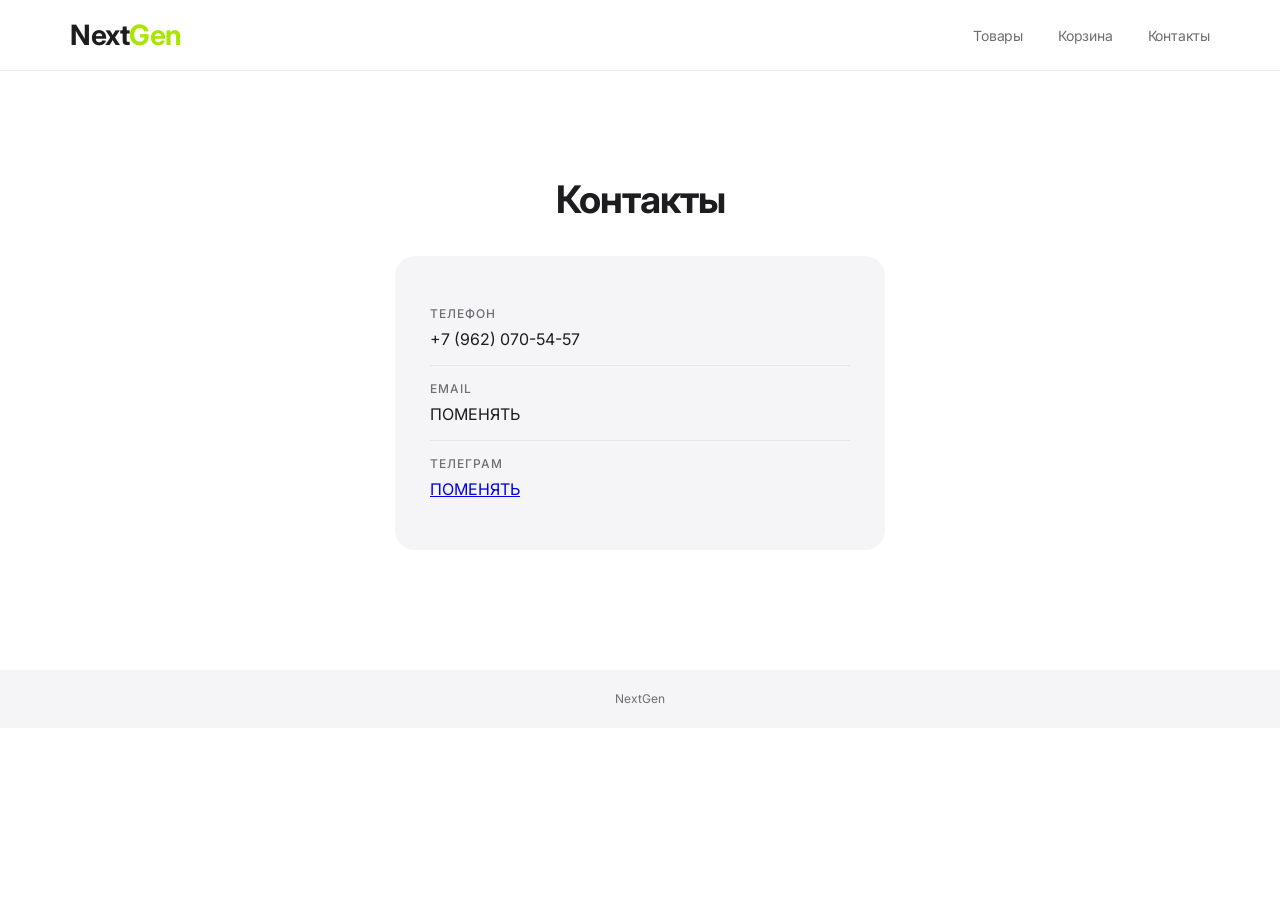
==== contacts.html @ 11e84006 "Add files via upload" ====
<!DOCTYPE html>
<html lang="ru">
<head>
    <link rel="icon" type="image/svg+xml" href="data:image/svg+xml,%3Csvg xmlns='http://www.w3.org/2000/svg' viewBox='0 0 100 100'%3E%3Crect width='100' height='100' rx='22' fill='%231d1d1f'/%3E%3Ctext x='50' y='68' font-family='Inter,sans-serif' font-size='55' font-weight='bold' fill='white' text-anchor='middle'%3EN%3C/text%3E%3Ccircle cx='76' cy='28' r='14' fill='%23a8e600'/%3E%3C/svg%3E">
    <meta charset="UTF-8">
    <meta name="viewport" content="width=device-width, initial-scale=1.0">
    <title>NextGen — Контакты</title>
    <link rel="stylesheet" href="style.css">
</head>
<body>

    <header>
        <div class="header-inner">
            <a href="index.html" class="logo">
                <span class="next">Next</span><span class="gen">Gen</span>
            </a>
            <nav>
                <a href="index.html">Товары</a>
                <a href="cart.html">Корзина</a>
                <a href="contacts.html">Контакты</a>
            </nav>
        </div>
    </header>

    <main class="container contact-section">
        <h1 class="contact-title">Контакты</h1>
        <div class="contact-card">
            <div class="contact-item">
                <p class="contact-label">Телефон</p>
                <p>+7 (962) 070-54-57</p>
            </div>
            <div class="contact-item">
                <p class="contact-label">Email</p>
                <p>ПОМЕНЯТЬ</p>
            </div>
            <div class="contact-item">
                <p class="contact-label">Телеграм</p>
                <p><a href="https://t.me/puckmentioned">ПОМЕНЯТЬ</a></p>
            </div>
        </div>
    </main>

    <footer>
        <p>NextGen</p>
    </footer>

    <script src="script.js"></script>
</body>
</html>
---- style.css ----
@import url('https://fonts.googleapis.com/css2?family=Inter:wght@300;400;500;600;700&display=swap');

* {
    margin: 0;
    padding: 0;
    box-sizing: border-box;
}

body {
    font-family: 'Inter', -apple-system, BlinkMacSystemFont, sans-serif;
    background-color: #ffffff;
    color: #1d1d1f;
    line-height: 1.5;
    -webkit-font-smoothing: antialiased;
}

header {
    background-color: rgba(255, 255, 255, 0.85);
    backdrop-filter: blur(25px);
    -webkit-backdrop-filter: blur(25px);
    border-bottom: 1px solid #e8e8ed;
    position: sticky;
    top: 0;
    z-index: 100;
}

.header-inner {
    max-width: 1200px;
    margin: 0 auto;
    display: flex;
    justify-content: space-between;
    align-items: center;
    padding: 14px 30px;
}

.logo {
    font-size: 28px;
    font-weight: 700;
    letter-spacing: -0.5px;
    text-decoration: none;
    user-select: none;
}

.logo .next {
    color: #1d1d1f;
}

.logo .gen {
    color: #a8e600;
}

nav {
    display: flex;
    gap: 35px;
}
nav a {
    color: #6e6e73;
    text-decoration: none;
    font-size: 14px;
    font-weight: 400;
    letter-spacing: -0.2px;
    transition: color 0.2s ease;
    position: relative;
}
nav a:hover {
    color: #1d1d1f;
}

.container {
    max-width: 1200px;
    margin: 0 auto;
    padding: 50px 30px;
}

.product-grid {
    display: grid;
    grid-template-columns: repeat(3, 1fr);
    gap: 25px;
}

.product-card {
    background: #ffffff;
    border-radius: 20px;
    padding: 30px 20px 25px;
    text-align: center;
    transition: all 0.4s cubic-bezier(0.25, 0.46, 0.45, 0.94);
    cursor: pointer;
    border: 1px solid #f0f0f0;
}
.product-card:hover {
    transform: translateY(-6px);
    box-shadow: 0 25px 50px rgba(0, 0, 0, 0.1);
    border-color: #d2d2d7;
}

.product-card img {
    width: 150px;
    height: 150px;
    object-fit: contain;
    margin-bottom: 18px;
    transition: transform 0.3s ease;
    pointer-events: none;
}
.product-card:hover img {
    transform: scale(1.06);
}

.product-card h3 {
    font-size: 16px;
    font-weight: 500;
    color: #1d1d1f;
    margin-bottom: 6px;
    letter-spacing: -0.3px;
    pointer-events: none;
}

.price {
    font-size: 20px;
    font-weight: 600;
    color: #1d1d1f;
    margin-bottom: 18px;
    letter-spacing: -0.5px;
    pointer-events: none;
}

.add-to-cart {
    background: #a8e600;
    color: #1d1d1f;
    border: none;
    padding: 11px 26px;
    border-radius: 25px;
    font-size: 13px;
    font-weight: 600;
    cursor: pointer;
    transition: all 0.25s ease;
    font-family: 'Inter', sans-serif;
    letter-spacing: -0.2px;
    position: relative;
    z-index: 2;
}
.add-to-cart:hover {
    background: #96cc00;
    transform: scale(1.04);
}
.add-to-cart:active {
    transform: scale(0.96);
}

.modal-overlay {
    position: fixed;
    top: 0;
    left: 0;
    width: 100%;
    height: 100%;
    background: rgba(0, 0, 0, 0.5);
    backdrop-filter: blur(12px);
    -webkit-backdrop-filter: blur(12px);
    z-index: 200;
    display: flex;
    align-items: center;
    justify-content: center;
    opacity: 0;
    visibility: hidden;
    transition: opacity 0.35s ease, visibility 0.35s ease;
}

.modal-overlay.active {
    opacity: 1;
    visibility: visible;
}

.modal-content {
    background: #ffffff;
    border-radius: 24px;
    padding: 40px 35px 35px;
    max-width: 520px;
    width: 90%;
    text-align: center;
    position: relative;
    transform: translateY(30px) scale(0.95);
    transition: transform 0.4s cubic-bezier(0.25, 0.46, 0.45, 0.94);
    box-shadow: 0 30px 60px rgba(0, 0, 0, 0.2);
}

.modal-overlay.active .modal-content {
    transform: translateY(0) scale(1);
}

.modal-close {
    position: absolute;
    top: 15px;
    right: 20px;
    background: #f5f5f7;
    border: none;
    width: 32px;
    height: 32px;
    border-radius: 50%;
    font-size: 20px;
    cursor: pointer;
    color: #6e6e73;
    display: flex;
    align-items: center;
    justify-content: center;
    transition: all 0.2s;
    line-height: 1;
}
.modal-close:hover {
    background: #e5e5ea;
    color: #1d1d1f;
}

.modal-image {
    width: 220px;
    height: 220px;
    object-fit: contain;
    margin: 0 auto 25px;
    display: block;
}

.modal-title {
    font-size: 24px;
    font-weight: 600;
    letter-spacing: -0.5px;
    margin-bottom: 8px;
}

.modal-price {
    font-size: 28px;
    font-weight: 700;
    color: #1d1d1f;
    margin-bottom: 18px;
    letter-spacing: -0.5px;
}

.modal-description {
    font-size: 15px;
    color: #6e6e73;
    line-height: 1.6;
    margin-bottom: 25px;
    font-weight: 400;
}

.modal-add-btn {
    background: #a8e600;
    color: #1d1d1f;
    border: none;
    padding: 13px 35px;
    border-radius: 25px;
    font-size: 14px;
    font-weight: 600;
    cursor: pointer;
    transition: all 0.25s ease;
    font-family: 'Inter', sans-serif;
}
.modal-add-btn:hover {
    background: #96cc00;
    transform: scale(1.03);
}
.modal-add-btn:active {
    transform: scale(0.97);
}

.cart-container {
    max-width: 750px;
    margin: 0 auto;
}

.cart-title {
    font-size: 38px;
    font-weight: 700;
    letter-spacing: -1px;
    margin-bottom: 35px;
}

.cart-item {
    display: flex;
    align-items: center;
    justify-content: space-between;
    padding: 18px 0;
    border-bottom: 1px solid #e8e8ed;
}

.cart-item-info {
    display: flex;
    align-items: center;
    gap: 18px;
}
.cart-item-info span {
    font-size: 16px;
    font-weight: 400;
}

.remove-btn {
    background: none;
    border: none;
    color: #ff3b30;
    font-size: 13px;
    cursor: pointer;
    padding: 6px 14px;
    border-radius: 20px;
    transition: background 0.2s;
}
.remove-btn:hover {
    background: #fff0f0;
}

.clear-btn {
    background: #f5f5f7;
    border: none;
    color: #1d1d1f;
    padding: 11px 28px;
    border-radius: 25px;
    font-size: 13px;
    font-weight: 500;
    cursor: pointer;
    margin-top: 28px;
    transition: all 0.3s;
}
.clear-btn:hover {
    background: #e5e5ea;
}

.total-section {
    margin-top: 28px;
    font-size: 22px;
    font-weight: 600;
}

.checkout-section {
    margin-top: 20px;
    text-align: center;
}

.checkout-btn {
    background: #a8e600;
    color: #1d1d1f;
    border: none;
    padding: 15px 40px;
    border-radius: 30px;
    font-size: 16px;
    font-weight: 600;
    cursor: pointer;
    transition: all 0.3s ease;
    font-family: 'Inter', sans-serif;
    letter-spacing: -0.3px;
    width: 100%;
    max-width: 350px;
}
.checkout-btn:hover {
    background: #96cc00;
    transform: scale(1.03);
    box-shadow: 0 8px 25px rgba(168, 230, 0, 0.35);
}
.checkout-btn:active {
    transform: scale(0.97);
}

.checkout-btn:disabled {
    background: #e5e5ea;
    color: #aeaeb2;
    cursor: not-allowed;
    transform: none;
    box-shadow: none;
}

.contact-section {
    max-width: 550px;
    margin: 50px auto;
    text-align: center;
}

.contact-title {
    font-size: 38px;
    font-weight: 700;
    letter-spacing: -1px;
    margin-bottom: 28px;
}

.contact-card {
    background: #f5f5f7;
    border-radius: 20px;
    padding: 35px;
    text-align: left;
}

.contact-item {
    padding: 14px 0;
    border-bottom: 1px solid #e5e5ea;
    font-size: 16px;
}
.contact-item:last-child {
    border-bottom: none;
}

.contact-label {
    font-weight: 500;
    color: #6e6e73;
    font-size: 12px;
    text-transform: uppercase;
    letter-spacing: 1px;
    margin-bottom: 4px;
}

footer {
    background: #f5f5f7;
    padding: 20px;
    text-align: center;
    color: #6e6e73;
    font-size: 12px;
    margin-top: 70px;
}

.notification {
    position: fixed;
    bottom: 35px;
    left: 50%;
    transform: translateX(-50%);
    background: #1d1d1f;
    color: #ffffff;
    padding: 13px 28px;
    border-radius: 30px;
    font-size: 14px;
    font-weight: 500;
    z-index: 300;
    animation: fadeInUp 0.35s ease, fadeOut 0.35s ease 1.8s forwards;
    white-space: nowrap;
}

@keyframes fadeInUp {
    from { opacity: 0; transform: translateX(-50%) translateY(15px); }
    to { opacity: 1; transform: translateX(-50%) translateY(0); }
}
@keyframes fadeOut {
    from { opacity: 1; }
    to { opacity: 0; }
}

@media (max-width: 768px) {
    .product-grid {
        grid-template-columns: repeat(2, 1fr);
    }
    .header-inner {
        flex-direction: column;
        gap: 10px;
    }
    nav {
        gap: 20px;
    }
    .modal-content {
        padding: 28px 20px 25px;
    }
    .modal-image {
        width: 160px;
        height: 160px;
    }
}
@media (max-width: 480px) {
    .product-grid {
        grid-template-columns: 1fr;
    }
}
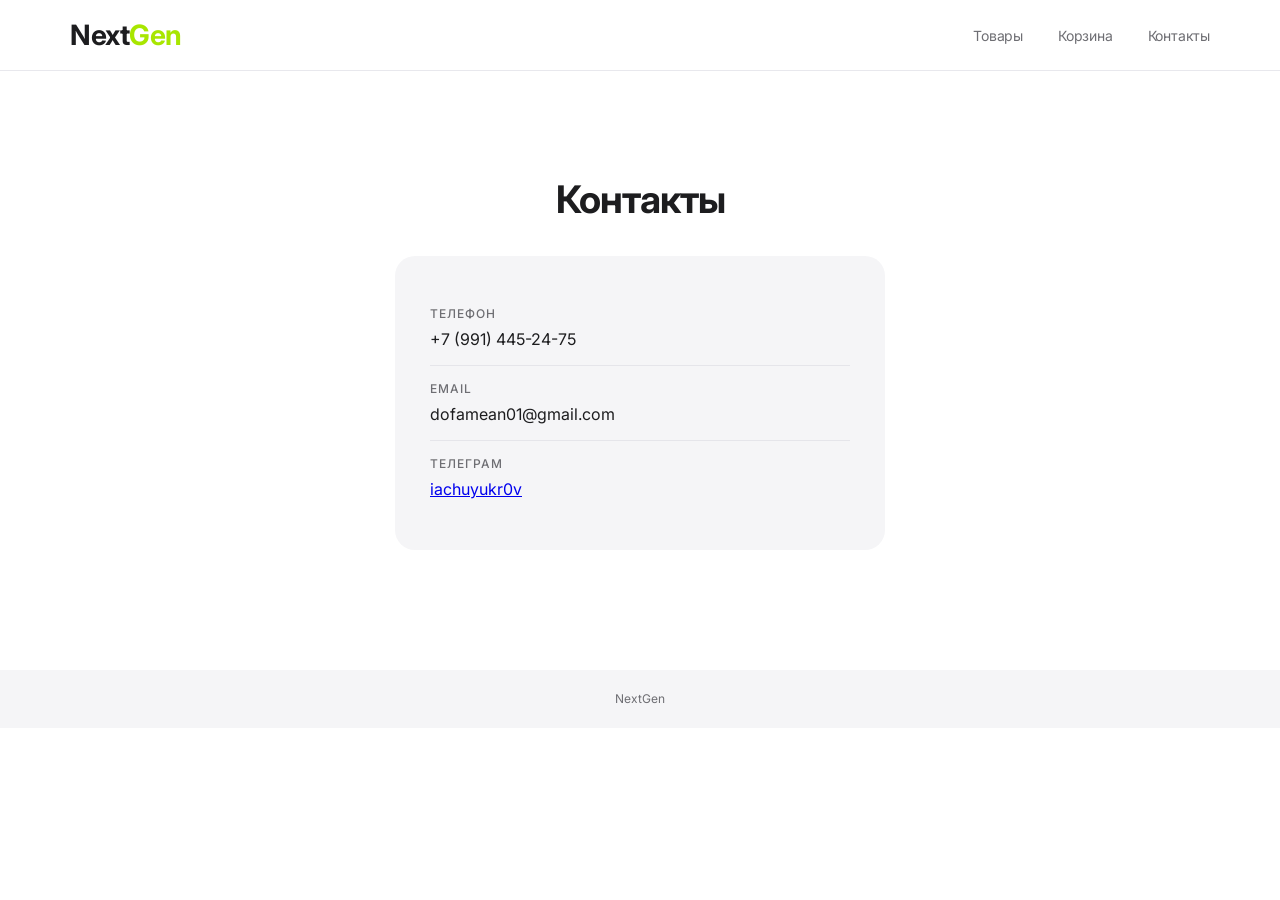
==== commit de1caf79: "Update contacts.html" ====
--- a/contacts.html
+++ b/contacts.html
@@ -27,15 +27,15 @@
         <div class="contact-card">
             <div class="contact-item">
                 <p class="contact-label">Телефон</p>
-                <p>+7 (962) 070-54-57</p>
+                <p>+7 (991) 445-24-75</p>
             </div>
             <div class="contact-item">
                 <p class="contact-label">Email</p>
-                <p>ПОМЕНЯТЬ</p>
+                <p>dofamean01@gmail.com</p>
             </div>
             <div class="contact-item">
                 <p class="contact-label">Телеграм</p>
-                <p><a href="https://t.me/puckmentioned">ПОМЕНЯТЬ</a></p>
+                <p><a href="https://t.me/iachuyukr0v">iachuyukr0v</a></p>
             </div>
         </div>
     </main>
@@ -46,4 +46,4 @@
 
     <script src="script.js"></script>
 </body>
-</html>+</html>
